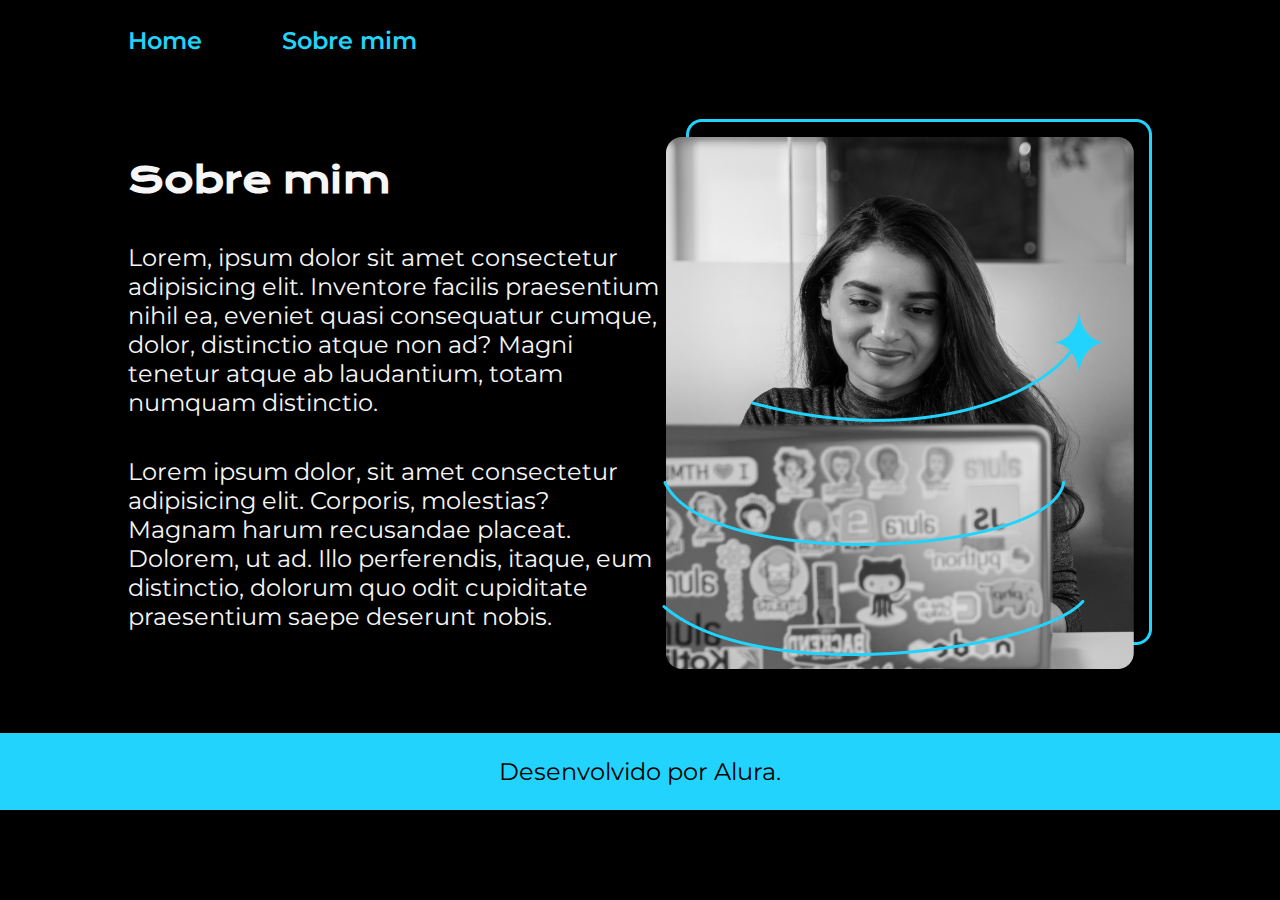
==== about.html @ 48a3958f "full project" ====
<!DOCTYPE html>
<html lang="pt-br">
<head>
    <meta charset="UTF-8">
    <meta name="viewport" content="width=device-width, initial-scale=1.0">
    <link rel="stylesheet" href="styles/style.css">
    <title>Sobre mim</title>
</head>
<body>
    <header class="cabecalho">
        <nav class="cabecalho__menu">
            <a class="cabecalho__menu__link" href="index.html">Home</a>
            <a class="cabecalho__menu__link" href="about.html">Sobre mim</a>
        </nav>
    </header>
    <main class="apresentacao">
        <section class="apresentacao__conteudo">
            <h1 class="apresentacao__conteudo__titulo">Sobre mim</h1>
            <p class="apresentacao__conteudo__paragrafo">Lorem, ipsum dolor sit amet consectetur adipisicing elit. Inventore facilis praesentium nihil ea, eveniet quasi consequatur cumque, dolor, distinctio atque non ad? Magni tenetur atque ab laudantium, totam numquam distinctio.</p>
            <p class="apresentacao__conteudo__paragrafo">Lorem ipsum dolor, sit amet consectetur adipisicing elit. Corporis, molestias? Magnam harum recusandae placeat. Dolorem, ut ad. Illo perferendis, itaque, eum distinctio, dolorum quo odit cupiditate praesentium saepe deserunt nobis.</p>
        </section>
        <img src="assets/Imagem.png" alt="foto da Joana Santos programando">
    </main>
    <footer class="rodape">
        <p>Desenvolvido por Alura.</p>
    </footer>
</body>
</html>
---- styles/style.css ----
@import url('https://fonts.googleapis.com/css2?family=Krona+One&family=Montserrat:ital,wght@0,100..900;1,100..900&display=swap');

:root {
    --cor-primaria: #000000;
    --cor-secundaria: #f6f6f6;
    --cor-terciaria: #22d4fd;
    --cor-hover: #272727;

    --fonte-primaria: 'Krona One', sans-serif;
    --fonte-secundaria: 'Montserrat', sans-serif;
}

* {
    margin: 0;
    padding: 0;
}

body {
    box-sizing: border-box;
    background-color: var(--cor-primaria);
    color: var(--cor-secundaria);
}

.cabecalho {
    padding: 2% 0 0 10%;
}

.cabecalho__menu {
    display: flex;
    gap: 80px;
}

.cabecalho__menu__link {
    font-family: var(--fonte-secundaria);
    font-size: 24px;
    font-weight: 600;
    color: var(--cor-terciaria);
    text-decoration: none;
}

.apresentacao {
    padding: 5% 10%;
    display: flex;
    align-items: center;
    justify-content: space-between;
}

.apresentacao__conteudo {
    display: flex;
    flex-direction: column;
    gap: 40px;
    width: 615px;
}

.apresentacao__conteudo__titulo {
    font-size: 36px;
    font-family: var(--fonte-primaria);
}

.titulo-destaque {
    color: var(--cor-terciaria);
}

.apresentacao__conteudo__paragrafo {
    font-size: 24px;
    font-family: var(--fonte-secundaria);
}

.apresentacao__links {
    display: flex;
    flex-direction: column;
    justify-content: space-between;
    align-items: center;
    gap: 32px;
}

.apresentacao__links__subtitulo {
    font-family: var(--fonte-primaria);
    font-weight: 400;
    font-size: 24px;
}

.apresentacao__links__link {
    display: flex;
    justify-content: center;
    gap: 16px;
    width: 378px;
    text-align: center;
    border-radius: 8px;
    font-size: 24px;
    padding: 21.5px 0;
    text-decoration: none;
    color: var(--cor-secundaria);
    font-family: var(--fonte-secundaria);
    font-weight: 600;
    border: 2px solid var(--cor-terciaria);
}

.apresentacao__links__link:hover {
    cursor: pointer;
    background-color: var(--cor-hover);
}

.rodape {
    background-color: var(--cor-terciaria);
    color: var(--cor-primaria);
    padding: 24px;
    text-align: center;
    font-family: var(--fonte-secundaria);
    font-size: 24px;
    font-weight: 400;
}
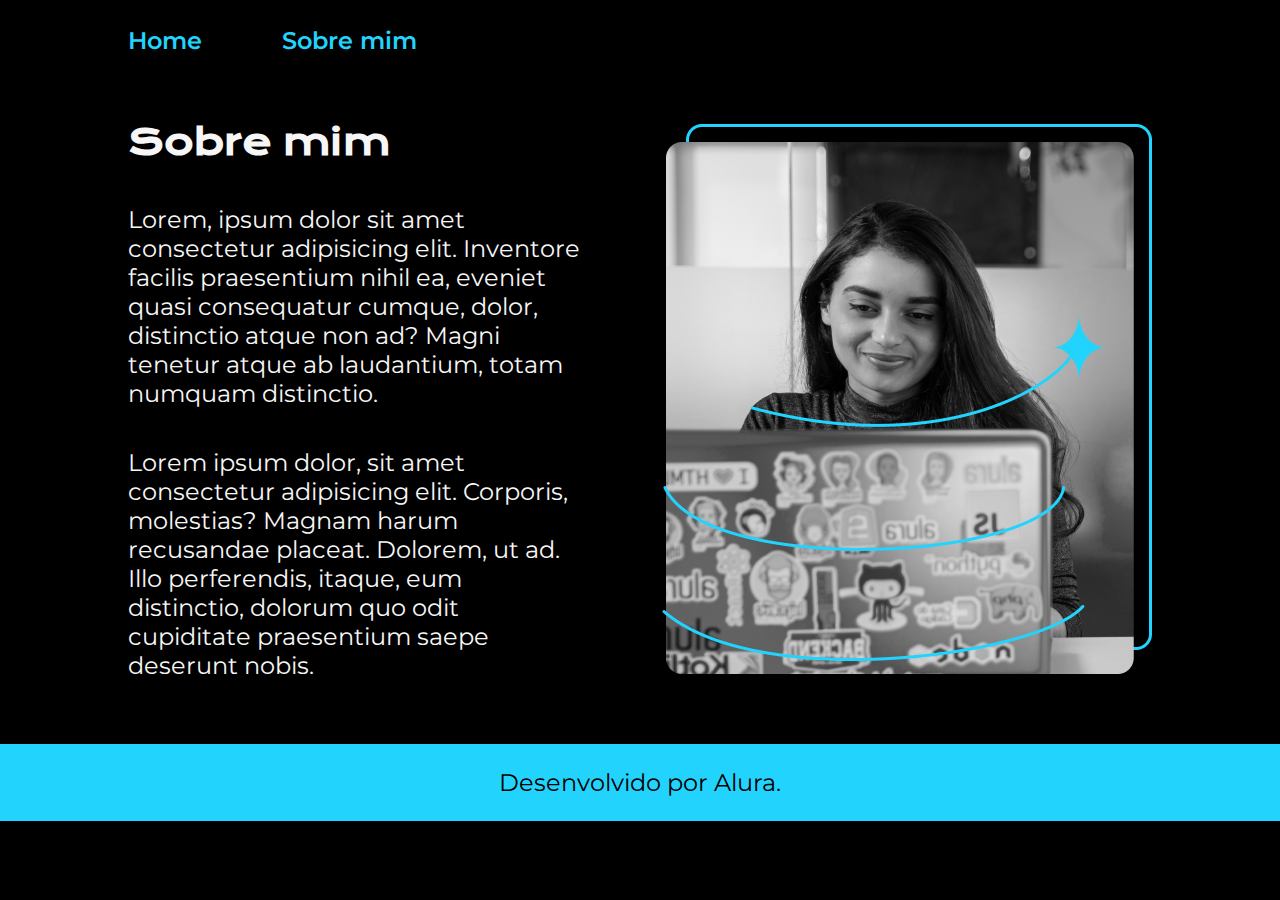
==== commit f315a589: "adding responsive design" ====
--- a/about.html
+++ b/about.html
@@ -19,7 +19,7 @@
             <p class="apresentacao__conteudo__paragrafo">Lorem, ipsum dolor sit amet consectetur adipisicing elit. Inventore facilis praesentium nihil ea, eveniet quasi consequatur cumque, dolor, distinctio atque non ad? Magni tenetur atque ab laudantium, totam numquam distinctio.</p>
             <p class="apresentacao__conteudo__paragrafo">Lorem ipsum dolor, sit amet consectetur adipisicing elit. Corporis, molestias? Magnam harum recusandae placeat. Dolorem, ut ad. Illo perferendis, itaque, eum distinctio, dolorum quo odit cupiditate praesentium saepe deserunt nobis.</p>
         </section>
-        <img src="assets/Imagem.png" alt="foto da Joana Santos programando">
+        <img class="apresentacao__imagem" src="assets/Imagem.png" alt="foto da Joana Santos programando">
     </main>
     <footer class="rodape">
         <p>Desenvolvido por Alura.</p>
--- a/styles/style.css
+++ b/styles/style.css
@@ -32,7 +32,7 @@
 
 .cabecalho__menu__link {
     font-family: var(--fonte-secundaria);
-    font-size: 24px;
+    font-size: 1.5rem;
     font-weight: 600;
     color: var(--cor-terciaria);
     text-decoration: none;
@@ -43,17 +43,18 @@
     display: flex;
     align-items: center;
     justify-content: space-between;
+    gap: 82px;
 }
 
 .apresentacao__conteudo {
     display: flex;
     flex-direction: column;
     gap: 40px;
-    width: 615px;
+    width: 50%;
 }
 
 .apresentacao__conteudo__titulo {
-    font-size: 36px;
+    font-size: 2.25rem;
     font-family: var(--fonte-primaria);
 }
 
@@ -62,7 +63,7 @@
 }
 
 .apresentacao__conteudo__paragrafo {
-    font-size: 24px;
+    font-size: 1.5rem;
     font-family: var(--fonte-secundaria);
 }
 
@@ -77,17 +78,17 @@
 .apresentacao__links__subtitulo {
     font-family: var(--fonte-primaria);
     font-weight: 400;
-    font-size: 24px;
+    font-size: 1.5rem;
 }
 
-.apresentacao__links__link {
+.apresentacao__links__navegacao {
     display: flex;
     justify-content: center;
     gap: 16px;
-    width: 378px;
+    width: 50%;
     text-align: center;
     border-radius: 8px;
-    font-size: 24px;
+    font-size: 1.5rem;
     padding: 21.5px 0;
     text-decoration: none;
     color: var(--cor-secundaria);
@@ -96,9 +97,13 @@
     border: 2px solid var(--cor-terciaria);
 }
 
-.apresentacao__links__link:hover {
+.apresentacao__links__navegacao:hover {
     cursor: pointer;
     background-color: var(--cor-hover);
+}
+
+.apresentacao__imagem {
+    width: 50%;
 }
 
 .rodape {
@@ -107,6 +112,25 @@
     padding: 24px;
     text-align: center;
     font-family: var(--fonte-secundaria);
-    font-size: 24px;
+    font-size: 1.5rem;
     font-weight: 400;
+}
+
+@media (max-width: 1023px) {
+    .cabecalho {
+        padding: 10%;
+    }
+
+    .cabecalho__menu {
+        justify-content: center;
+    }
+
+    .apresentacao {
+        flex-direction: column-reverse;
+        padding: 5%;
+    }
+
+    .apresentacao__conteudo {
+        width: auto;
+    }
 }